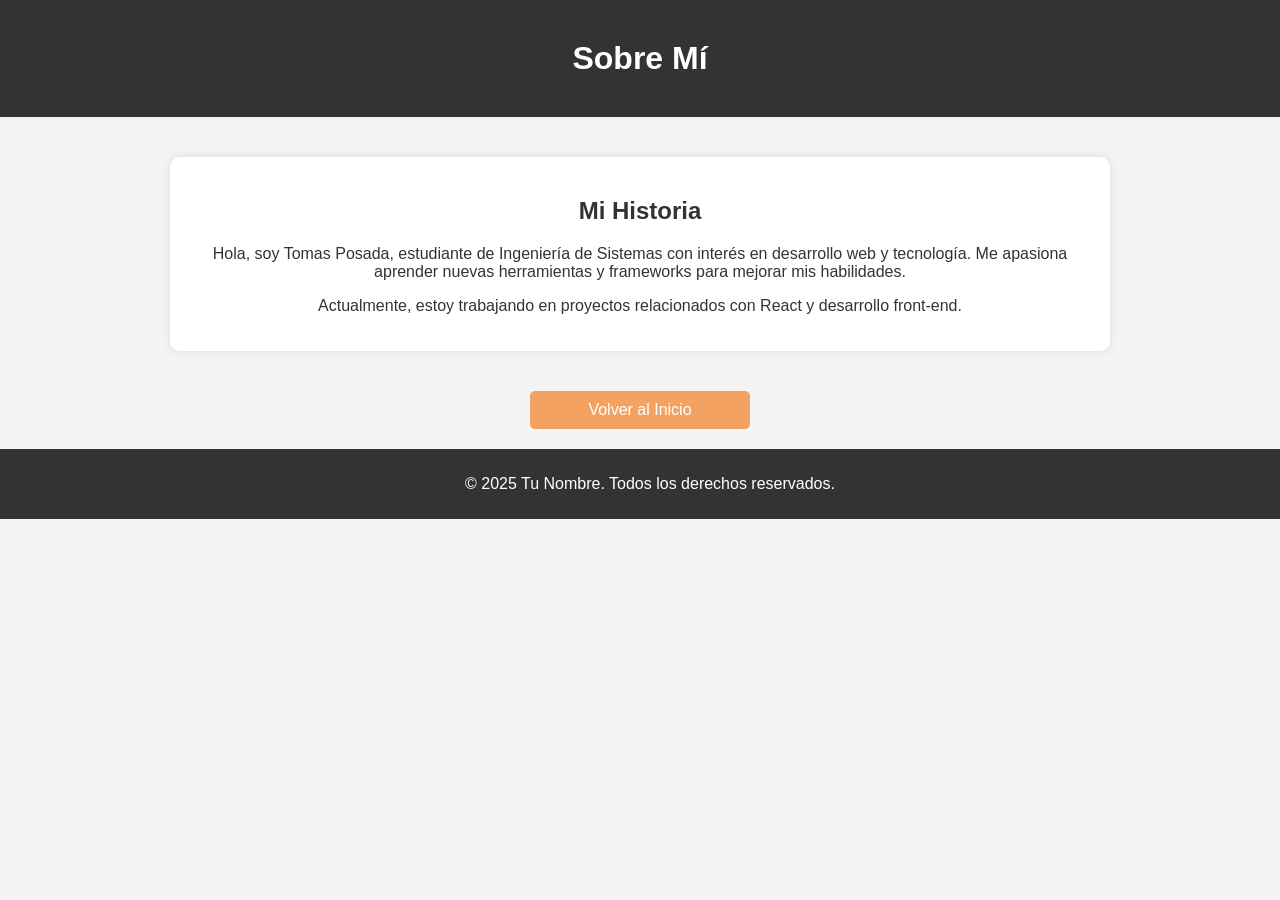
==== about.html @ 95f2f6fd "Commit" ====
<!DOCTYPE html>
<html lang="es">
<head>
    <meta charset="UTF-8">
    <meta name="viewport" content="width=device-width, initial-scale=1.0">
    <title>Sobre Mí</title>
    <link rel="stylesheet" href="styles.css">
</head>
<body>
    <header>
        <h1>Sobre Mí</h1>
    </header>
    <section>
        <h2>Mi Historia</h2>
        <p>Hola, soy Tomas Posada, estudiante de Ingeniería de Sistemas con interés en desarrollo web y tecnología. Me apasiona aprender nuevas herramientas y frameworks para mejorar mis habilidades.</p>
        <p>Actualmente, estoy trabajando en proyectos relacionados con React y desarrollo front-end.</p>
    </section>
    <a href="index.html" class="btn">Volver al Inicio</a>
    <footer>
        <p>&copy; 2025 Tu Nombre. Todos los derechos reservados.</p>
    </footer>
</body>
</html>
---- styles.css ----
/* Archivo: styles.css */
body {
    font-family: 'Arial', sans-serif;
    margin: 0;
    padding: 0;
    text-align: center;
    background-color: #f4f4f4;
    color: #333;
}

header {
    background-color: #333;
    color: white;
    padding: 20px;
    text-align: center;
}

h1, h2 {
    margin: 20px;
}

nav {
    text-align: center;
    background: #444;
    padding: 15px 0;
}

nav ul {
    list-style: none;
    padding: 0;
    margin: 0;
}

nav ul li {
    display: inline;
    margin: 0 15px;
}

nav ul li a {
    text-decoration: none;
    color: white;
    font-size: 18px;
    transition: 0.3s;
}

nav ul li a:hover {
    color: #f4a261;
}

section {
    max-width: 900px;
    margin: 40px auto;
    background: white;
    padding: 20px;
    border-radius: 10px;
    box-shadow: 0px 0px 10px rgba(0, 0, 0, 0.1);
}

.profile-img {
    width: 150px;
    height: 150px;
    border-radius: 50%;
    object-fit: cover;
    display: block;
    margin: 0 auto 20px;
    border: 3px solid #333;
}

/* Sección de Hobbies */
.hobbies-container {
    display: flex;
    justify-content: center;
    gap: 20px;
    flex-wrap: wrap;
    margin-top: 20px;
}

.hobby {
    background: #fff;
    padding: 15px;
    border-radius: 8px;
    box-shadow: 0px 0px 8px rgba(0, 0, 0, 0.1);
    max-width: 250px;
    text-align: center;
}

.hobby img {
    width: 100%;
    max-width: 200px;
    height: auto;
    border-radius: 8px;
}

/* Botones */
.btn {
    display: block;
    width: 200px;
    text-align: center;
    margin: 20px auto;
    padding: 10px;
    background: #f4a261;
    color: white;
    text-decoration: none;
    border-radius: 5px;
    transition: 0.3s;
}

.btn:hover {
    background: #e76f51;
}

/* Formulario de contacto */
form {
    display: flex;
    flex-direction: column;
    max-width: 600px;
    margin: auto;
}

label {
    margin-top: 10px;
    font-weight: bold;
}

input, textarea {
    padding: 10px;
    margin-top: 5px;
    border: 1px solid #ccc;
    border-radius: 5px;
    width: 100%;
}

button {
    margin-top: 20px;
    padding: 10px;
    background: #2a9d8f;
    color: white;
    border: none;
    border-radius: 5px;
    cursor: pointer;
    transition: 0.3s;
}

button:hover {
    background: #21867a;
}

footer {
    background-color: #333;
    color: white;
    padding: 10px;
    text-align: center;
    position: relative;
    bottom: 0;
    width: 100%;
}

/* Responsive */
@media (max-width: 768px) {
    nav ul li {
        display: block;
        margin: 10px 0;
    }

    section {
        width: 90%;
    }

    .hobbies-container {
        flex-direction: column;
        align-items: center;
    }
}
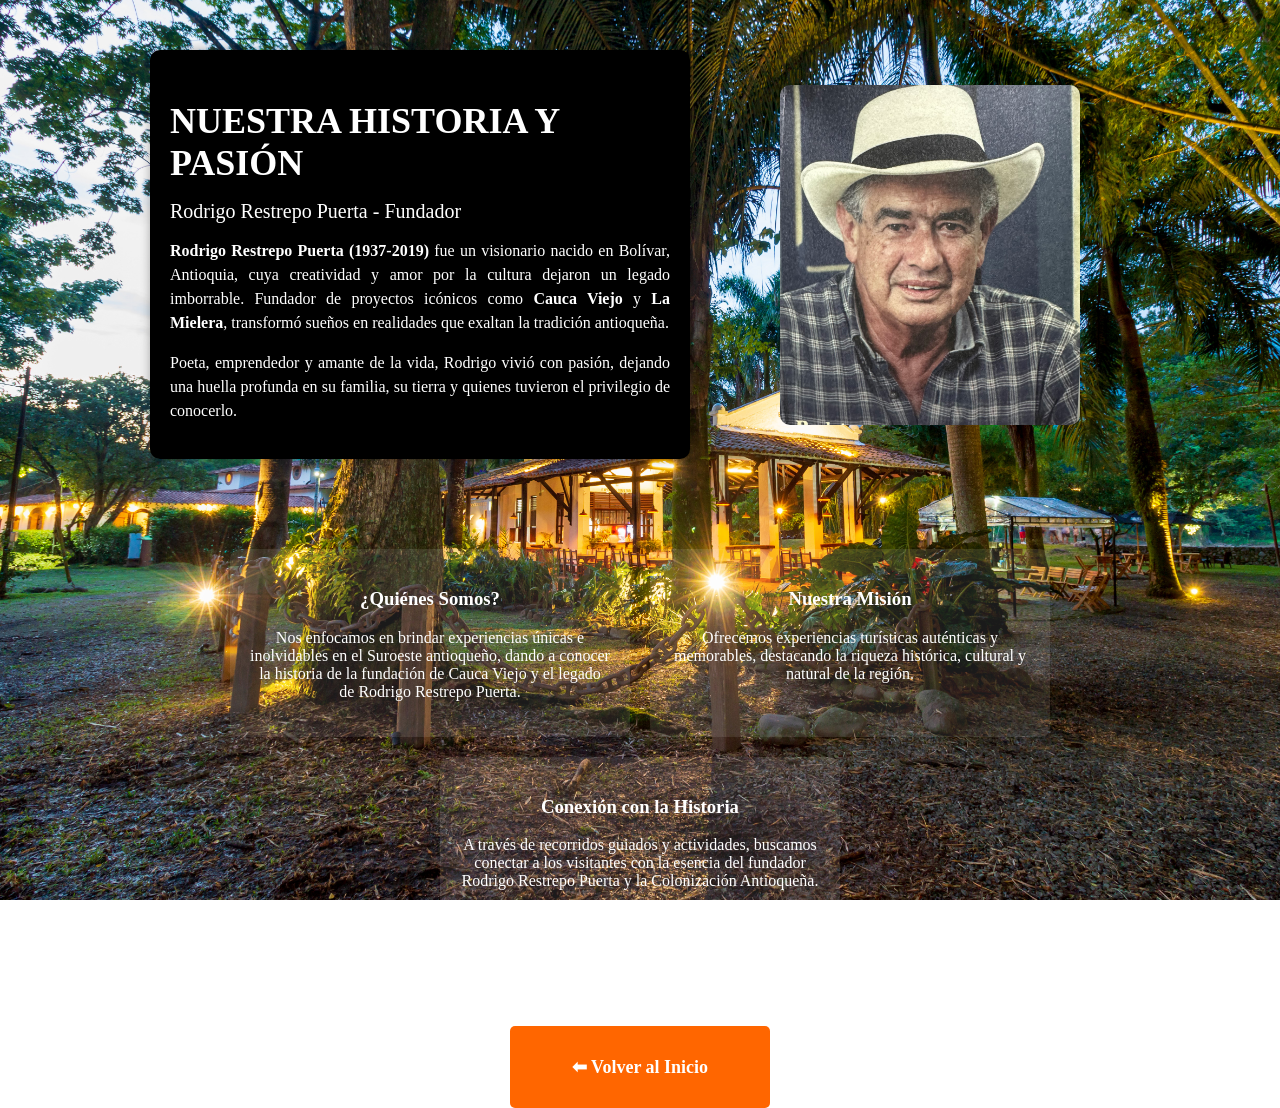
==== commit 69525bad: "Nuevo" ====
--- a/about.html
+++ b/about.html
@@ -3,21 +3,44 @@
 <head>
     <meta charset="UTF-8">
     <meta name="viewport" content="width=device-width, initial-scale=1.0">
-    <title>Sobre Mí</title>
+    <title>Nuestra Historia - Cauca Viejo Tours</title>
     <link rel="stylesheet" href="styles.css">
 </head>
-<body>
-    <header>
-        <h1>Sobre Mí</h1>
-    </header>
-    <section>
-        <h2>Mi Historia</h2>
-        <p>Hola, soy Tomas Posada, estudiante de Ingeniería de Sistemas con interés en desarrollo web y tecnología. Me apasiona aprender nuevas herramientas y frameworks para mejorar mis habilidades.</p>
-        <p>Actualmente, estoy trabajando en proyectos relacionados con React y desarrollo front-end.</p>
+<body class="about-page">
+
+    <!-- About Section -->
+    <section class="about-container">
+        <div class="about-text">
+            <h1>Nuestra Historia y Pasión</h1>
+            <h2>Rodrigo Restrepo Puerta - Fundador</h2>
+            <p><strong>Rodrigo Restrepo Puerta (1937-2019)</strong> fue un visionario nacido en Bolívar, Antioquia, cuya creatividad y amor por la cultura dejaron un legado imborrable. Fundador de proyectos icónicos como <strong>Cauca Viejo</strong> y <strong>La Mielera</strong>, transformó sueños en realidades que exaltan la tradición antioqueña.</p>
+            <p>Poeta, emprendedor y amante de la vida, Rodrigo vivió con pasión, dejando una huella profunda en su familia, su tierra y quienes tuvieron el privilegio de conocerlo.</p>
+        </div>
+        <div class="about-image">
+            <img src="Abuelo.jpeg" alt="Rodrigo Restrepo Puerta">
+        </div>
     </section>
-    <a href="index.html" class="btn">Volver al Inicio</a>
-    <footer>
-        <p>&copy; 2025 Tu Nombre. Todos los derechos reservados.</p>
-    </footer>
+
+    <!-- Details Section -->
+    <section class="about-details">
+        <div class="about-card">
+            <h3>¿Quiénes Somos?</h3>
+            <p>Nos enfocamos en brindar experiencias únicas e inolvidables en el Suroeste antioqueño, dando a conocer la historia de la fundación de Cauca Viejo y el legado de Rodrigo Restrepo Puerta.</p>
+        </div>
+        <div class="about-card">
+            <h3>Nuestra Misión</h3>
+            <p>Ofrecemos experiencias turísticas auténticas y memorables, destacando la riqueza histórica, cultural y natural de la región.</p>
+        </div>
+        <div class="about-card">
+            <h3>Conexión con la Historia</h3>
+            <p>A través de recorridos guiados y actividades, buscamos conectar a los visitantes con la esencia del fundador Rodrigo Restrepo Puerta y la Colonización Antioqueña.</p>
+        </div>
+    </section>
+
+    <!-- Back Button -->
+    <div class="back-button-container">
+        <a href="index.html" class="back-button">⬅ Volver al Inicio</a>
+    </div>
+
 </body>
-</html>+</html>
--- a/styles.css
+++ b/styles.css
@@ -1,174 +1,473 @@
-/* Archivo: styles.css */
-body {
+/* ==========================
+   STYLES FOR INDEX PAGE ONLY
+   ========================== */
+   .index-page {
+    background: url('HomeBack.jpg') no-repeat center center/cover; /* Unique background */
     font-family: 'Arial', sans-serif;
     margin: 0;
     padding: 0;
-    text-align: center;
-    background-color: #f4f4f4;
-    color: #333;
-}
-
-header {
-    background-color: #333;
-    color: white;
+    color: #000; /* Default text color */
+    height: 100vh;
+    display: flex;
+    flex-direction: column;
+    justify-content: center;
+    align-items: center;
+    text-align: center;
+}
+
+/* Background for the section container */
+.index-page .section-container {
+    background: rgba(255, 255, 255, 0.6); /* Semi-transparent white */
+    padding: 40px;
+    border-radius: 10px;
+    box-shadow: 0 0 10px rgba(0, 0, 0, 0.3);
+}
+
+/* Title Style */
+.index-page .section-title {
+    color: black; /* Black text */
+    font-size: 50px; /* Bigger size */
+    font-weight: bold;
+    text-transform: uppercase; /* Uppercase */
+    font-family: "Times New Roman", serif;; /* Change the font */
+}
+
+/* Description text */
+.index-page .section-text {
+    color: black; /* Adjust the color to match */
+    font-size: 18px;
+    font-weight: 400;
+    font-family: "Times New Roman", serif;; /* Change the font */
+
+}
+
+/* ==========================
+   BUTTON STYLES
+   ========================== */
+.index-page .nav-buttons {
+    margin-top: 20px;
+}
+
+.index-page .nav-button {
+    display: inline-block;
+    padding: 15px 30px;
+    margin: 10px;
+    background: #265806; /* Green */
+    color: white;
+    text-decoration: none;
+    font-size: 18px;
+   
+    border-radius: 5px;
+    font-family: "Times New Roman", serif;; /* Change the font */
+    transition: background 0.3s ease;
+}
+
+.index-page .nav-button:hover {
+    background: #1d4505; /* Darker green */
+}
+
+/* ==========================
+   GENERAL STYLES (ABOUT PAGE)
+   ========================== */
+   .about-page {
+    background: url('LA-FONDA-10\ \(2\).jpg') no-repeat center center fixed;
+    background-size: cover;
+    font-family: "Times new roman", sans-serif;
+    color: white;
+    margin: 0;
+    padding: 0;
+    text-align: center;
+}
+
+/* ==========================
+   ABOUT SECTION (Text + Image)
+   ========================== */
+.about-container {
+    display: flex;
+    align-items: center;
+    justify-content: center;
+    gap: 40px;
+    padding: 50px;
+    text-align: left;
+    max-width: 1000px;
+    margin: auto;
+}
+
+/* Text Box (Now with a background for better readability) */
+.about-text {
+    width: 50%;
+    max-width: 500px;
+    background: rgb(0, 0, 0); /* Dark semi-transparent background */
     padding: 20px;
-    text-align: center;
-}
-
-h1, h2 {
-    margin: 20px;
-}
-
-nav {
-    text-align: center;
-    background: #444;
-    padding: 15px 0;
-}
-
-nav ul {
+    border-radius: 10px;
+    box-shadow: 0 0 10px rgba(0, 0, 0, 0.3); /* Subtle shadow */
+}
+
+/* Title */
+.about-text h1 {
+    font-size: 36px;
+    font-weight: bold;
+    text-transform: uppercase;
+    margin-bottom: 10px;
+}
+
+/* Subtitle */
+.about-text h2 {
+    font-size: 20px;
+    font-weight: normal;
+    margin-bottom: 15px;
+}
+
+/* Paragraphs */
+.about-text p {
+    font-size: 16px;
+    line-height: 1.5;
+    text-align: justify;
+}
+
+/* ==========================
+   IMAGE STYLING (Smaller & Aligned)
+   ========================== */
+.about-image {
+    width: 40%;
+    display: flex;
+    justify-content: center;
+}
+
+.about-image img {
+    width: 100%;
+    max-width: 300px;
+    border-radius: 10px;
+}
+
+/* ==========================
+   INFO CARDS (Below)
+   ========================== */
+.about-details {
+    display: flex;
+    justify-content: center;
+    gap: 20px;
+    padding: 40px;
+    flex-wrap: wrap;
+}
+
+.about-card {
+    width: 30%;
+    min-width: 250px;
+    background: rgba(255, 255, 255, 0.1);
+    padding: 20px;
+    border-radius: 10px;
+    text-align: center;
+}
+
+/* ==========================
+   BACK BUTTON
+   ========================== */
+.back-button-container {
+    margin-top: 20px;
+}
+
+.back-button {
+    display: inline-block;
+    background-color: #ff6600;
+    color: white;
+    padding: 10px 20px;
+    font-size: 18px;
+    text-decoration: none;
+    border-radius: 5px;
+    transition: background 0.3s ease;
+}
+
+.back-button:hover {
+    background-color: #e68900;
+}
+
+
+/* Ajuste general del cuerpo */
+/* 🔹 Estilos GENERALES para TODAS las páginas */
+body {
+    background: url('HomeBack.jpg') no-repeat center center fixed;
+    background-size: cover;
+    color: white;
+    font-family: Arial, sans-serif;
+    margin: 0;
+    padding-top: 100; /* El valor predeterminado para las otras páginas */
+}
+
+/* 🔹 Estilos ESPECÍFICOS para la página de TOURS */
+.tours-page {
+    background: url('BackroundC.jpg') no-repeat center center fixed;
+    background-size: cover;
+    padding-top: 120px; /* Solo afecta la página de tours */
+}
+
+/* Contenedor principal del tour */
+.tour-container {
+    max-width: 1000px;
+    margin: 0 auto;
+    padding: 40px;
+    background: rgba(0, 0, 0, 0.8);
+    border-radius: 10px;
+    position: relative;
+    z-index: 10;
+    font-family: "Times new roman", serif; /* Change this to your preferred font */
+
+}
+
+/* Títulos */
+.tour-container h1 {
+    font-size: 36px;
+    text-align: center;
+    margin-bottom: 10px;
+}
+
+.tour-container .tour-description {
+    font-weight: bold;
+    text-align: center;
+    font-size: 18px;
+}
+
+.tour-container .tour-text {
+    text-align: center;
+    font-size: 16px;
+    margin-bottom: 30px;
+}
+
+/* Sección de los tours (A pie y Mule) */
+.tour-section {
+    display: flex;
+    justify-content: space-between;
+    gap: 20px;
+    margin-top: 20px;
+}
+
+/* Contenedores individuales */
+.tour-option {
+    width: 48%;
+    background: rgba(255, 255, 255, 0.1);
+    padding: 20px;
+    border-radius: 10px;
+    text-align: center;
+}
+
+/* Imágenes */
+.tour-image {
+    width: 100%;
+    margin-top: 10px;
+    border-radius: 10px;
+}
+
+/* Ajustes individuales de las imágenes */
+.pie-image {
+    width: 80%;
+    max-width: 400px;
+}
+
+.mule-image {
+    width: 80%;
+    max-width: 400px;
+}
+.bote-description {
+    text-align: center;
+    max-width: 800px;
+    margin: 0 auto;
+    font-family: "Times new roman", serif; /* Change this to your preferred font */
+}
+
+
+.bote-section {
+    text-align: center;
+    margin-top: 40px;
+}
+
+.bote-image {
+    width: 80%;
+    max-width: 400px;
+    border-radius: 10px;
+    margin-bottom: 20px;
+}
+
+.bote-options {
+    display: flex;
+    justify-content: space-around;
+    align-items: center;
+    gap: 20px;
+    margin-top: 20px;
+}
+
+.bote-option {
+    background: rgba(255, 255, 255, 0.1);
+    padding: 10px; /* Reduce padding */
+    border-radius: 8px; /* Make corners smaller */
+    box-shadow: 0 0 8px rgba(0, 0, 0, 0.2);
+    text-align: center;
+    width: 25%; /* Reduce width */
+    font-size: 14px; /* Make text slightly smaller */
+}
+.center {
+    margin-top: 40px; /* Adjust this value */
+}
+
+.bote-option h3 {
+    color: #fffcfc;
+    font-size: 20px;
+}
+
+.bote-option p {
+    font-size: 16px;
+    color: #fbf8f8;
+    font-weight: bold;
+}
+
+.left { 
+    transform: translateX(-50px);
+}
+
+.center {
+    transform: translateY(-20px);
+    background: rgba(255, 255, 255, 0.1);
+    color: white;
+}
+
+.right {
+    transform: translateX(50px);
+}
+
+/* Botón para volver al inicio */
+.back-button {
+    display: block;
+    width: 200px;
+    margin: 30px auto 0;
+    margin-top: 60px; /* Adjust this value */
+    padding: 30px;
+    background: #ff6600;
+    color: white;
+    text-align: center;
+    font-size: 18px;
+    font-weight: bold;
+    border-radius: 5px;
+    text-decoration: none;
+    transition: background 0.3s;
+}
+
+.back-button:hover {
+    background: #cc5500;
+}
+/* Ajuste contact */
+/* ==========================
+   CONTACT PAGE ONLY
+   ========================== */
+   .contact-page {
+    background: url('Dron\ Cauca\ Viejo\ 11.jpg') no-repeat center center fixed;
+    background-size: cover;
+    font-family: "Verdana", sans-serif;
+    margin: 0;
+    padding: 0;
+    color: rgb(12, 0, 0);
+    text-align: center;
+}
+.contact-page header h1 {
+    font-family: "Times new roman", serif; /* Change this to any font */
+    font-size: 50px; /* Adjust the size */
+    font-weight: bold; /* Make it bold */
+    color: #186c0b; /* Change text color (optional) */
+}
+
+
+/* ==========================
+   HEADER STYLES (Only for Contact Page)
+   ========================== */
+.contact-page header {
+    background: rgba(0, 0, 0, 0.8);
+    padding: 20px;
+    font-size: 28px;
+    font-weight: bold;
+}
+
+/* ==========================
+   CONTACT INFO SECTION (Only for Contact Page)
+   ========================== */
+.contact-page section {
+    background: rgba(247, 246, 246, 0.579);
+    max-width: 600px;
+    margin: 30px auto;
+    padding: 20px;
+    border-radius: 10px;
+    box-shadow: 0 0 10px rgba(0, 0, 0, 0.5);
+}
+
+.contact-page h2 {
+    color: #186c0b;
+    font-size: 24px;
+    margin-bottom: 10px;
+}
+
+.contact-page p {
+    font-size: 18px;
+    margin: 5px 0;
+}
+
+/* ==========================
+   SOCIAL MEDIA LINKS (Only for Contact Page)
+   ========================== */
+.contact-page ul {
     list-style: none;
     padding: 0;
-    margin: 0;
-}
-
-nav ul li {
-    display: inline;
-    margin: 0 15px;
-}
-
-nav ul li a {
+}
+
+.contact-page ul li {
+    margin: 10px 0;
+}
+
+.contact-page ul li a {
     text-decoration: none;
-    color: white;
-    font-size: 18px;
-    transition: 0.3s;
-}
-
-nav ul li a:hover {
-    color: #f4a261;
-}
-
-section {
-    max-width: 900px;
-    margin: 40px auto;
-    background: white;
-    padding: 20px;
-    border-radius: 10px;
-    box-shadow: 0px 0px 10px rgba(0, 0, 0, 0.1);
-}
-
-.profile-img {
-    width: 150px;
-    height: 150px;
-    border-radius: 50%;
-    object-fit: cover;
-    display: block;
-    margin: 0 auto 20px;
-    border: 3px solid #333;
-}
-
-/* Sección de Hobbies */
-.hobbies-container {
-    display: flex;
-    justify-content: center;
-    gap: 20px;
-    flex-wrap: wrap;
+    font-size: 18px;
+    color: white;
+    background: #265806;
+    padding: 10px 20px;
+    border-radius: 5px;
+    display: inline-block;
+    transition: background 0.3s ease;
+}
+
+.contact-page ul li a:hover {
+    background: #1d4505;
+}
+
+/* ==========================
+   BACK BUTTON (Only for Contact Page)
+   ========================== */
+.contact-page .btn {
+    display: inline-block;
     margin-top: 20px;
-}
-
-.hobby {
-    background: #fff;
-    padding: 15px;
-    border-radius: 8px;
-    box-shadow: 0px 0px 8px rgba(0, 0, 0, 0.1);
-    max-width: 250px;
-    text-align: center;
-}
-
-.hobby img {
-    width: 100%;
-    max-width: 200px;
-    height: auto;
-    border-radius: 8px;
-}
-
-/* Botones */
-.btn {
-    display: block;
-    width: 200px;
-    text-align: center;
-    margin: 20px auto;
+    padding: 10px 20px;
+    background: #ff6600;
+    color: white;
+    text-decoration: none;
+    font-size: 18px;
+    font-weight: bold;
+    border-radius: 5px;
+    transition: background 0.3s;
+}
+
+.contact-page .btn:hover {
+    background: #cc5500;
+}
+
+/* ==========================
+   FOOTER STYLES (Only for Contact Page)
+   ========================== */
+.contact-page footer {
+    background: rgba(0, 0, 0, 0.8);
     padding: 10px;
-    background: #f4a261;
-    color: white;
-    text-decoration: none;
-    border-radius: 5px;
-    transition: 0.3s;
-}
-
-.btn:hover {
-    background: #e76f51;
-}
-
-/* Formulario de contacto */
-form {
-    display: flex;
-    flex-direction: column;
-    max-width: 600px;
-    margin: auto;
-}
-
-label {
-    margin-top: 10px;
-    font-weight: bold;
-}
-
-input, textarea {
-    padding: 10px;
-    margin-top: 5px;
-    border: 1px solid #ccc;
-    border-radius: 5px;
-    width: 100%;
-}
-
-button {
-    margin-top: 20px;
-    padding: 10px;
-    background: #2a9d8f;
-    color: white;
-    border: none;
-    border-radius: 5px;
-    cursor: pointer;
-    transition: 0.3s;
-}
-
-button:hover {
-    background: #21867a;
-}
-
-footer {
-    background-color: #333;
-    color: white;
-    padding: 10px;
-    text-align: center;
-    position: relative;
+    position: absolute;
     bottom: 0;
     width: 100%;
-}
-
-/* Responsive */
-@media (max-width: 768px) {
-    nav ul li {
-        display: block;
-        margin: 10px 0;
-    }
-
-    section {
-        width: 90%;
-    }
-
-    .hobbies-container {
-        flex-direction: column;
-        align-items: center;
-    }
-}
-
+    font-size: 14px;
+}
+
+body {
+    background: url('LA-FONDA-10\ \(2\).jpg') no-repeat center center fixed;
+    background-size: cover;
+}
+/* Side Bar */
